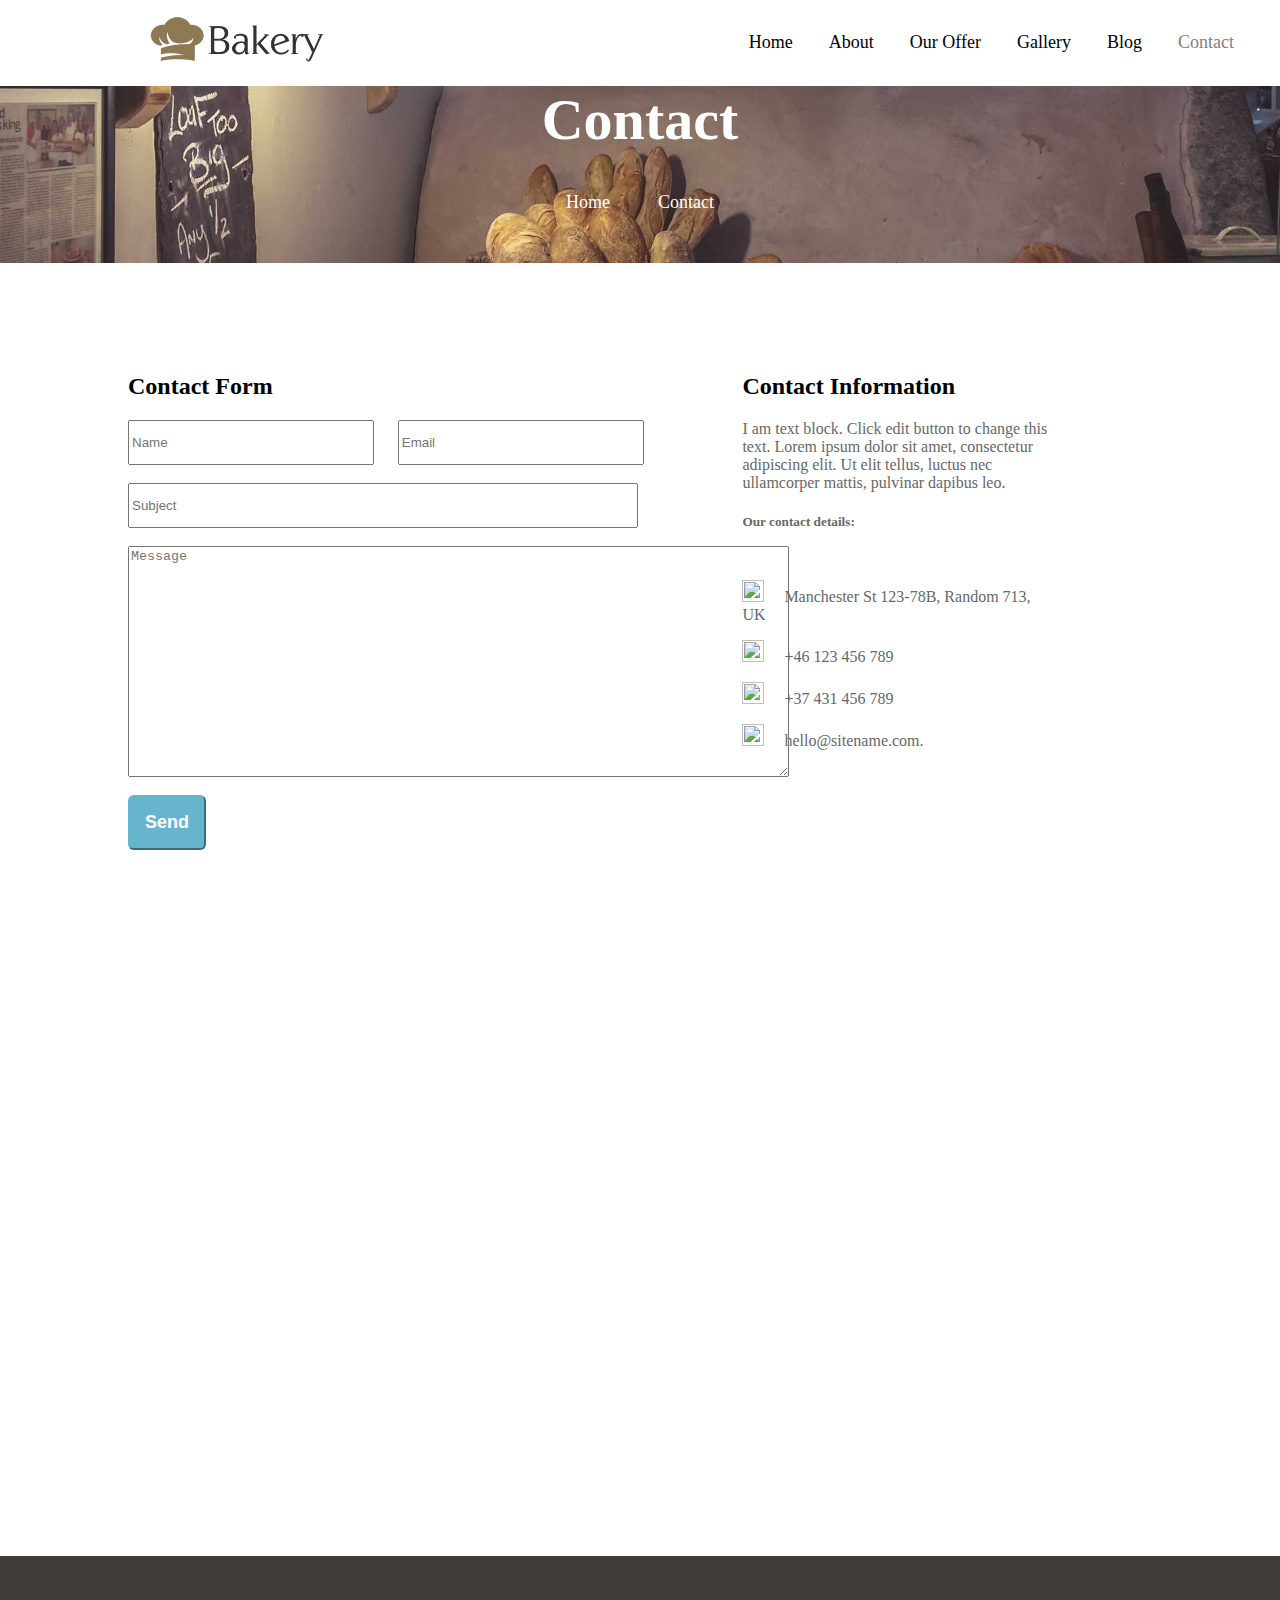
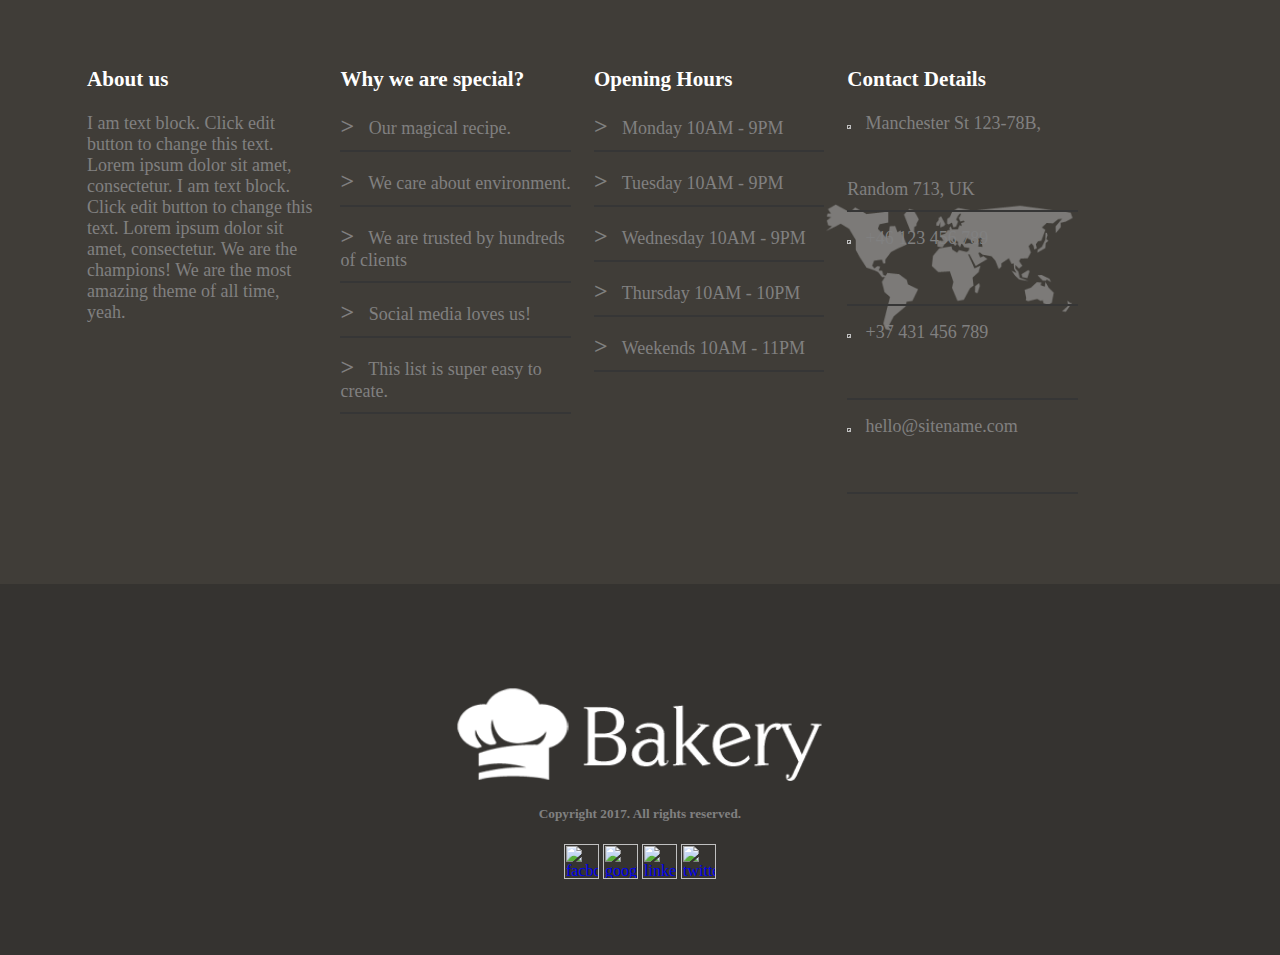
==== HTML/contact.html @ 46422aa8 "first commit" ====
<html>

<head>
    <link rel="stylesheet" href="../CSS/contact.css">
</head>

<body>
    <div class="header">
        <div style="float: left;"> <a href="home.html" class="head"><img src="../images/bakery-color.png"
                    alt="bakery" /></a> </div>
        <div style="float: right;">
            <ul>
                <li><a href="home.html">Home</a></li>
                <li><a href="about.html">About</a></li>
                <li><a href="offers.html">Our Offer</a></li>
                <li><a href="gallery.html">Gallery</a></li>
                <li><a href="blog.html">Blog</a></li>
                <li><a href="contact.html"  style="color: grey;">Contact</a></li>
            </ul>
        </div>
        <div class="clr"></div>
    </div>
    <div class="container">
        <h1>Contact</h1>
        <a href="../HTML/home.html">Home</a>
        <a href="../HTML/contact.html">Contact</a>
    </div>

    <div class="contact">
        <div class="form">
            <h2>Contact Form</h2>
            <form>
                <input type="text" name="name" placeholder="Name" style="width: 40%; height: 45px;margin-right: 20px;">
                <input type="email" name="email" placeholder="Email" style="width: 40%; height: 45px;">
                <br><br>
                <input type="text" name="subject" placeholder="Subject" style="width: 83%; height: 45px;">
                <br><br>
                <textarea name="message" cols="80%" rows="15" placeholder="Message"></textarea>
                <br><br>
                <button type="submit" name="send">Send</button>
            </form>
        </div>
        <div class="p-contact">
            <h2>Contact Information</h2>
            <p>I am text block. Click edit button to change this text. Lorem ipsum dolor sit amet, consectetur
                adipiscing
                elit. Ut elit tellus, luctus nec ullamcorper mattis, pulvinar dapibus leo.</p>
            <h5>Our contact details:</h5>
            <ul>
                <li><img src="https://cdn-icons.flaticon.com/png/512/624/premium/624608.png?token=exp=1635965992~hmac=b9c580cee94715bc8fe89d9416f52dc7"
                        alt="icon" style="width: 22px;" />
                    Manchester St 123-78B, Random 713, UK</li>
                <li><img src="https://cdn-icons-png.flaticon.com/512/455/455705.png" alt="icon" style="width: 22px;" />
                    +46 123 456 789</li>
                <li><img src="https://cdn-icons-png.flaticon.com/512/772/772183.png" alt="icon" style="width: 22px;" />
                    +37 431 456 789 </li>
                <li><img src="https://cdn-icons.flaticon.com/png/512/2099/premium/2099199.png?token=exp=1635966145~hmac=c672106fde0b15c326873a39948c7343"
                        alt="icon" style="width: 22px;" /> hello@sitename.com.</li>
            </ul>
        </div>
        <div class="clr"></div>
    </div>
    <div>
        <iframe
            src="https://maps.google.com/maps?q=2880%20Broadway,%20New%20York&t=&z=13&ie=UTF8&iwloc=&output=embed"></iframe>

    </div>
    <div class="about-4" style="background-color: #403d38;">
        <div class="about">
            <div class="sub-about">
                <h3>About us</h3>
                <p>I am text block. Click edit button to change this text. Lorem ipsum dolor sit amet, consectetur. I am
                    text block. Click edit button to change this text. Lorem ipsum dolor sit amet, consectetur.

                    We are the champions! We are the most amazing theme of all time, yeah.</p>
            </div>
            <div class="sub-about">
                <h3>Why we are special?</h3>
                <ul>
                    <li> <span>></span> Our magical recipe.</li>
                    <li> <span>></span> We care about environment. </li>
                    <li> <span>></span> We are trusted by hundreds of clients </li>
                    <li> <span>></span> Social media loves us!</li>
                    <li> <span>></span> This list is super easy to create.</li>
                </ul>
            </div>
            <div class="sub-about">
                <h3>Opening Hours</h3>
                <ul>
                    <li> <span>></span> Monday 10AM - 9PM</li>
                    <li> <span>></span> Tuesday 10AM - 9PM</li>
                    <li> <span>></span> Wednesday 10AM - 9PM</li>
                    <li> <span>></span> Thursday 10AM - 10PM</li>
                    <li> <span>></span> Weekends 10AM - 11PM</li>
                </ul>
            </div>
            <div class="sub-about bg">
                <h3>Contact Details</h3>
                <ul style="list-style-type: none; ">
                    <li><img src="https://cdn-icons.flaticon.com/png/512/624/premium/624608.png?token=exp=1635965992~hmac=b9c580cee94715bc8fe89d9416f52dc7"
                            alt="icon" style="width: 6%;" />
                        Manchester St 123-78B, Random 713, UK</li>
                    <li><img src="https://cdn-icons-png.flaticon.com/512/455/455705.png" alt="icon"
                            style="width: 6%;" />
                        +46
                        123 456 789</li>
                    <li><img src="https://cdn-icons-png.flaticon.com/512/772/772183.png" alt="icon"
                            style="width: 6%;" />
                        +37
                        431 456 789 </li>
                    <li><img src="https://cdn-icons.flaticon.com/png/512/2099/premium/2099199.png?token=exp=1635966145~hmac=c672106fde0b15c326873a39948c7343"
                            alt="icon" style="width: 6%;" />
                        hello@sitename.com</li>
                </ul>
            </div>
            <div class="clr"></div>

        </div>
    </div>

    <div class="footer">
        <img src="../images/bakery-light-1.png" alt="bakery" height="100px" style="margin-top: 100px;" />
        <h5>Copyright 2017. All rights reserved.</h5>
        <a href="https://www.facebook.com/" target="_blank"><img
                src="https://cdn-icons-png.flaticon.com/512/179/179319.png" alt="facbook" width="35px"></a>
        <a href="https://www.google.com/" target="_blank"><img
                src="https://cdn-icons-png.flaticon.com/512/2111/2111450.png" alt="google+" width="35px"></a>
        <a href="https://www.linkedin.com/home" target="_blank"><img
                src="https://cdn-icons.flaticon.com/png/512/2504/premium/2504799.png?token=exp=1635968698~hmac=db4268ee83bd7256e7f737c2c034f100"
                alt="linkedin" width="35px"></a>
        <a href="https://twitter.com/?lang=en" target="_blank"><img
                src="https://cdn-icons-png.flaticon.com/512/179/179342.png" alt="twitter" width="35px"></a>
        <br>
        <br>
        <br>
        <br>
        <br>
    </div>

</body>

</html>
---- CSS/contact.css ----
html, body {
    margin: 0;
    padding: 0;
}

.header {
    width: 100%;
    position: sticky;
    top: 0;
    background-color: white;
}

.header img {
    height: 48px;
    margin-left: 150px;
    margin-top: 15px;
}

.header ul {
    list-style-type: none;
    padding-right: 30px;
}

.header li {
    display: inline-block;
    font-size: 18px;
    padding: 16px;
}

.header li a {
    text-decoration: none;
    color: black;
}

.clr {
    clear: both;
}

.container {
    width: 100%;
    background-image: url(../images/drew-coffman-1872.jpg);
    margin-top: -38px;
    background-size: cover;
    background-repeat: no-repeat;
    background-position: center;
    text-align: center;
}

h1 {
    font-family: cursive;
    font-size: 58px;
    color: white;
}

.container a {
    display: inline-block;
    padding-right: 22px;
    padding-left: 22px;
    padding-bottom: 50px;
    text-decoration: none;
    color: white;
    font-size: 18px;
    font-family: cursive;
}

.contact {
    width: 80%;
    margin: auto;
    padding-top: 90px;
    padding-bottom: 90px;
}

.form {
    width: 60%;
    float: left;
}

.form button {
    color: white;
    font-weight: bold;
    font-size: 18px;
    padding: 15px;
    border-radius: 6px;
    border-color: #66b4ce;
    background-color: #66b4ce;
}

.p-contact {
    width: 30%;
    float: left;
    color: #686868;
}

.p-contact h2 {
    color: black;
}

.p-contact ul {
    list-style-type: none;
    margin: 0;
    padding: 0;
    margin-top: 50px;
}

.p-contact li {
    padding-bottom: 16px;
}

.p-contact img {
    width: 22px;
    padding-right: 16px;
}

iframe {
    border: none;
    width: 100%;
    height: 600px;
    padding: 0;
    margin: 0;
}

.about {
    width: 90%;
    margin: auto;
    background-color: #403d38;
    color: grey;
    font-family: cursive;
    padding-top: 90px;
    padding-bottom: 90px;
    font-size: 18px;
}

.sub-about {
    width: 20%;
    padding-left: 2%;
    float: left;
}

.sub-about ul {
    list-style-type: none;
    margin: 0;
    padding: 0;
}

.sub-about li {
    margin-top: 16px;
    padding-bottom: 10px;
    border-bottom: 2px #363636 solid;
}

.sub-about span {
    font-weight: bold;
    font-size: 24px;
    padding-right: 10px;
}

.sub-about h3 {
    color: white;
}

.bg {
    background-image: url(../images/contact-details-map.png);
    background-size: 100%;
    background-position: center;
    background-repeat: no-repeat;
}

.footer {
    width: 100%;
    background-color: #353330;
    text-align: center;
    margin: 0;
    padding: 0;
}

.footer h5 {
    color: grey;
}
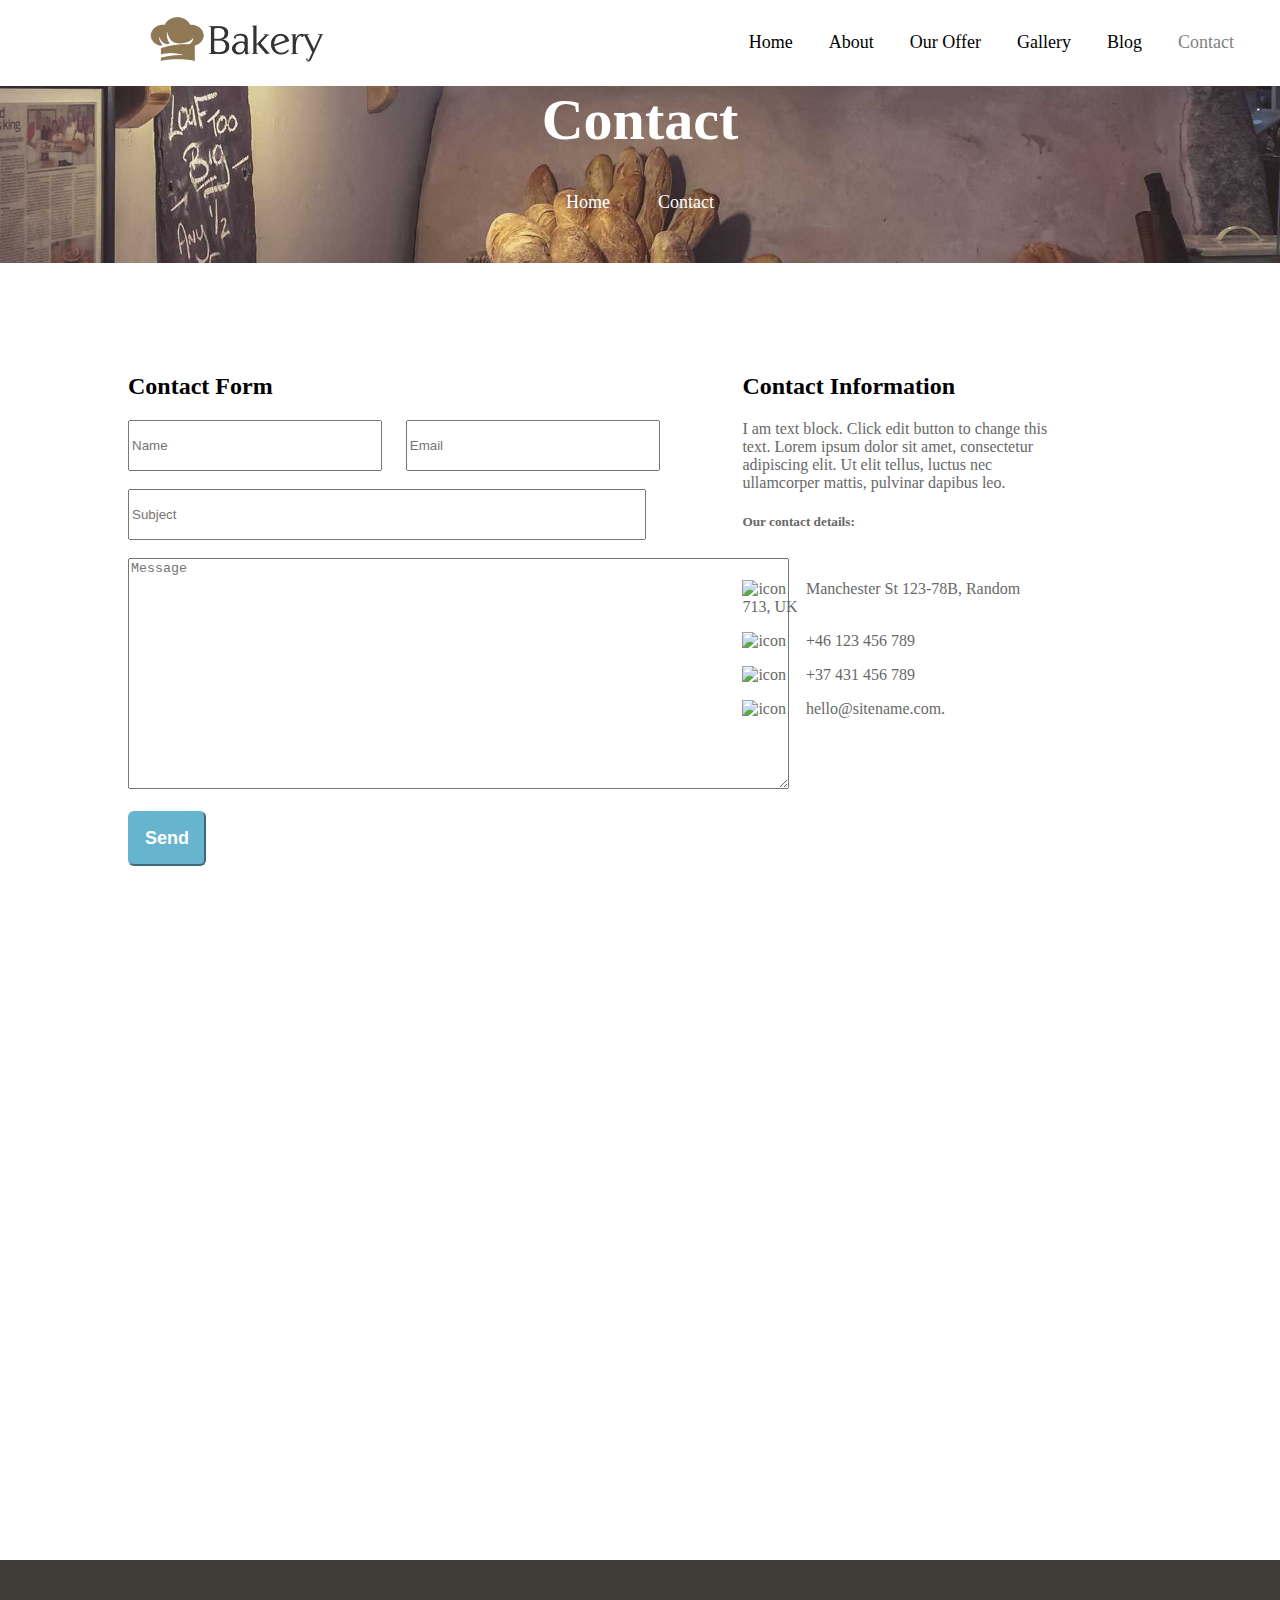
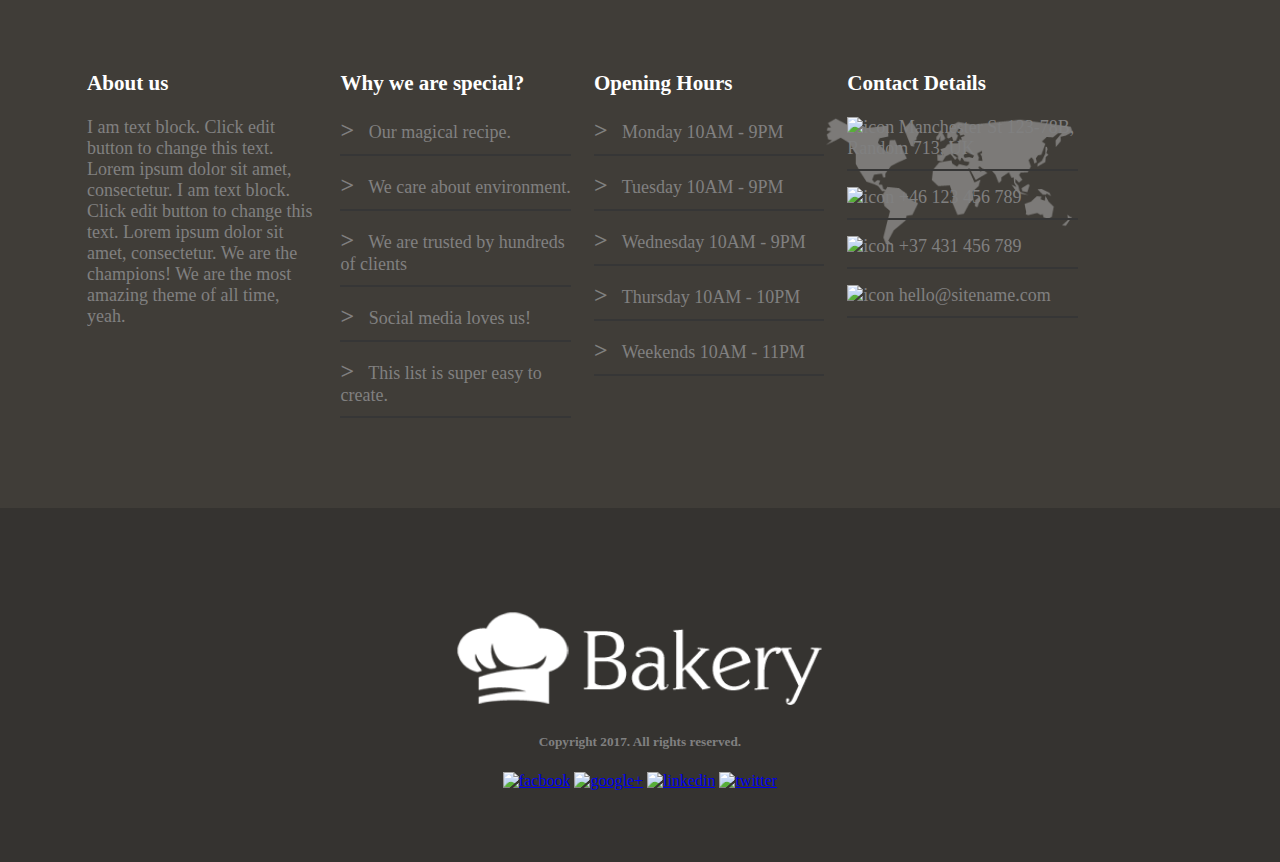
==== commit 9dbd1a95: "Update contact.html" ====
--- a/HTML/contact.html
+++ b/HTML/contact.html
@@ -1,5 +1,5 @@
-<html>
-
+<!DOCTYPE html>
+<html lang="en">
 <head>
     <link rel="stylesheet" href="../CSS/contact.css">
 </head>
@@ -139,4 +139,4 @@
 
 </body>
 
-</html>+</html>
